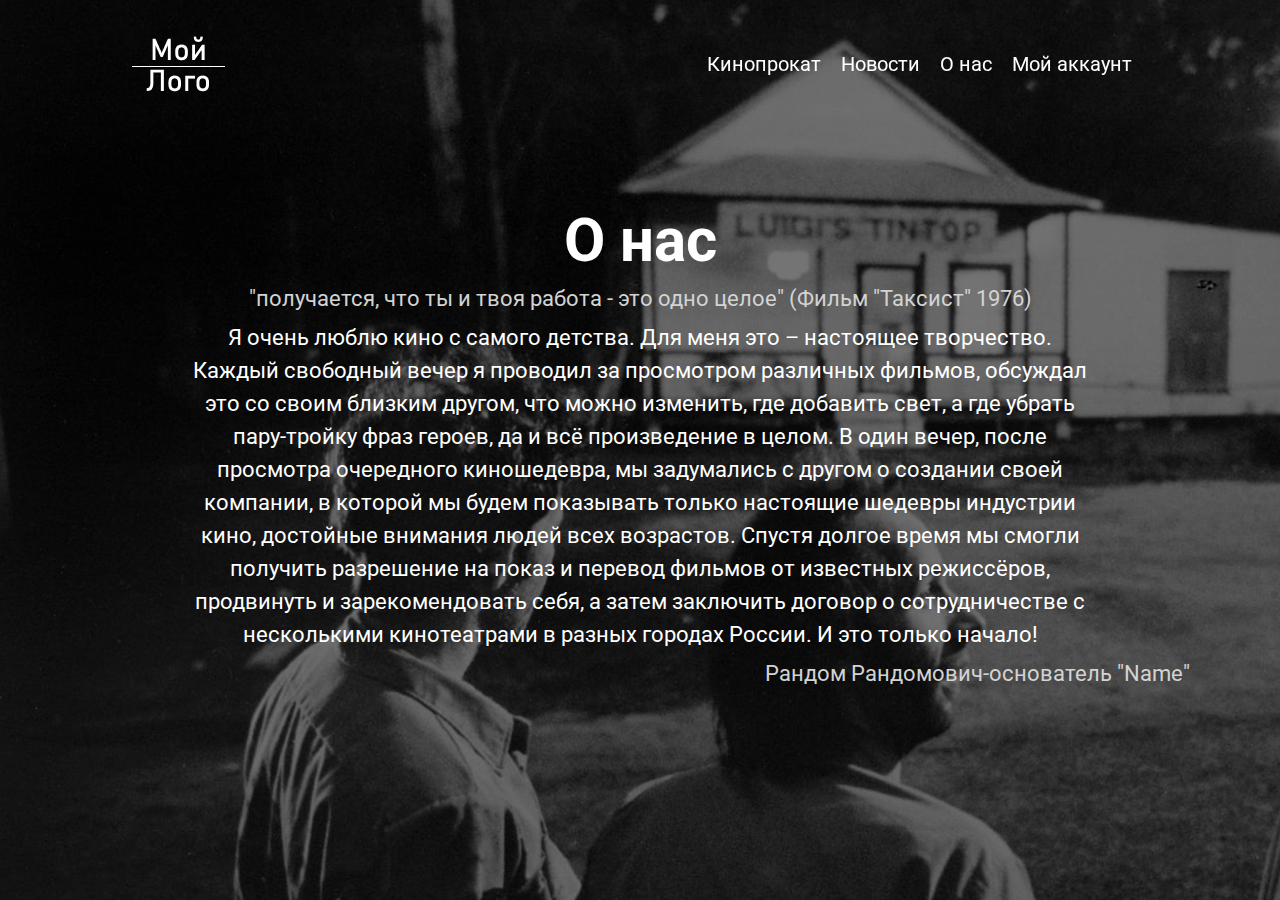
==== about.html @ c8e6ce89 "tag 1.0" ====
<!DOCTYPE html>
<html lang="ru">

<head>
    <meta charset="UTF-8">
    <meta http-equiv="X-UA-Compatible" content="IE=edge">
    <meta name="viewport" content="width=device-width, initial-scale=1.0">
    <link rel="stylesheet" href="/assets/css/main.css">
    <link rel="stylesheet" href="/assets/css/media.css">
    <title>О нас</title>
</head>

<body>
    <div class="wrapper">
        <header class="header header-transparent">
            <div class="header__wrapper">
                <a href="/index.html"><img src="/assets/img/logo.png" alt="Logo" class="header__logo"></a>
                <nav class="navigation">
                    <ul class="navigation__list">
                        <li class="navigation__item"><a href="distribution.html" class="navigation__links">Кинопрокат</a></li>
                        <li class="navigation__item"><a href="news.html" class="navigation__links">Новости</a></li>
                        <li class="navigation__item"><a href="about.html" class="navigation__links">О нас</a></li>
                        <li class="navigation__item"><a href="login.html" class="navigation__links">Мой аккаунт</a></li>
                    </ul>
                </nav>
            </div>
        </header>
        <main class="main">
            <div class="main__wrapper">
                <section class="about">
                    <div class="about__inner">
                        <h1>О нас</h1>
                        <p class="about-gray">"получается, что ты и твоя работа - это одно целое" (Фильм "Таксист" 1976)</p>
                        <p class="about__text">Я очень люблю кино с самого детства. Для меня это – настоящее
                            творчество. Каждый свободный вечер я проводил за просмотром различных
                            фильмов, обсуждал это со своим близким другом, что можно изменить, где
                            добавить свет, а где убрать пару-тройку фраз героев, да и всё произведение в
                            целом. В один вечер, после просмотра очередного киношедевра, мы
                            задумались с другом о создании своей компании, в которой мы будем
                            показывать только настоящие шедевры индустрии кино, достойные внимания
                            людей всех возрастов. Спустя долгое время мы смогли получить разрешение на
                            показ и перевод фильмов от известных режиссёров, продвинуть и
                            зарекомендовать себя, а затем заключить договор о сотрудничестве с
                            несколькими кинотеатрами в разных городах России. И это только начало!</p>
                        <p class="about-gray tar">Рандом Рандомович-основатель "Name"</p>
                    </div>
                </section>
            </div>
        </main>
    </div>
</body>

</html>
---- assets/css/main.css ----
@import url("https://fonts.googleapis.com/css2?family=Roboto:ital,wght@0,100;0,300;0,400;0,500;0,700;0,900;1,100;1,300;1,400;1,500;1,700;1,900&display=swap");

/* --------------GLOBAL--------------- */
.header-transparent {
    background: transparent;
}
.header-white {
    background: white;
    padding-bottom: 0;
}
.header-white .navigation__links {
    color: black;
}
.header-white .header__logo {
    filter: invert(1);
}
.header-gap {
    padding-top: 150px;
}
.page-title {
    font-family: "Roboto", sans-serif;
    color: black;
    font-size: 30px;
    margin-bottom: 10px;
}
::-webkit-scrollbar {
    width: 8px;
}
::-webkit-scrollbar-thumb {
    background: #e1e1e1;
    border-radius: 50px;
}
::-webkit-scrollbar-thumb:active {
    background: #000000;
}
::-webkit-scrollbar-track {
    background: #666666;
}

/* --------------GLOBAL--------------- */

/* --------------NORMALIZE--------------- */

* {
    margin: 0;
    padding: 0;
    box-sizing: border-box;
}

html {
    scroll-behavior: smooth;
}

a {
    text-decoration: none;
    transition: all 0.3s;
}

ul {
    list-style: none;
}

button,
input {
    border: none;
    outline: none;
    background-color: transparent;
    font-family: inherit;
    cursor: pointer;
}

img {
    object-fit: cover;
    display: block;
}

.container {
    width: 1200px;
    margin: 0 auto;
}

.container-max {
    max-width: 1200px;
}

/* --------------NORMALIZE--------------- */



/* --------------LOGIN & REGISTRATION--------------- */
.unlogin{
    font-family: 'Roboto', sans-serif;
    display: flex;
    align-items: flex-start;
    gap: 60px;
    justify-content: center;
}
.unlogin h1{
    font-size: 20px;
    text-align: center;
    color: #535353;
    margin-bottom: 10px;
}
.unlogin__main{
    display: flex;
    flex-direction: column;
    align-items: center;
}
.unlogin .star{
    height: 25px;
    position: relative;
}
.unlogin .starwrapper{
    position: relative;
    margin-bottom: 10px;
}
.unlogin .starwrapper.lines::before{
    content: "";
    position: absolute;
    transform: translateY(-50%);
    right: 50px;
    top: 50%;
    width: 100px;
    height: 2px;
    background: #707070;
}
.unlogin .starwrapper.lines::after{
    content: "";
    position: absolute;
    transform: translateY(-50%);
    left: 50px;
    top: 50%;
    width: 100px;
    height: 2px;
    background: #707070;
}
.unlogin__main>input{
    margin-bottom: 20px;
    text-align: center;
    font-size: 16px;
    font-family: 'Roboto', sans-serif;
    padding: 10px 20px;
    border-radius: 100px;
    border: 2px solid #707070;
    width: 100%;
}
.unlogin__checkboxes {
    display: flex;
    flex-direction: column;
    align-items: flex-start;
    gap: 15px;
    margin-bottom: 20px;
}
.unlogin__checkboxes label{
    display: flex;
    align-items: center;
    font-family: 'Roboto', sans-serif;
    font-size: 12px;
}
.unlogin__checkboxes a{
    color: #8F4A48;
}
.unlogin__checkboxes a:hover{
    color: red;
    text-decoration: underline;
}
.unlogin__checkboxes input{
    width: 25px;
    height: 25px;
    margin-right: 10px;
    border: 1px solid #707070;
}
.unlogin__main button{
    background: #EDEDED;
    color: black;
    border: 2px solid black;
    padding: 10px;
    text-align: center;
    width: 100%;
    border-radius: 5px;
    font-size: 16px;
    margin-bottom: 10px;
}
.form-link, .reset-password-link{
    font-size: 12px;
    color: black;
    text-align: center;
}
.reset-password-link{
    margin-top: -10px;
    margin-bottom: 20px;
}
.form-link a:hover, .reset-password-link a:hover{
    color: red;
    text-decoration: underline;
}
.separate-line{
    display: flex;
    flex-direction: column;
    align-items: center;
    gap: 20px;
}
.separate-line .line{
    height: 300px;
    width: 5px;
    background: #B9B9B9;
}
.unlogin__info{
    font-size: 16px;
    margin-bottom: 25px;
}
.unlogin__info div{
    display: flex;
    align-items: center;
    gap: 15px;
    margin-bottom: 20px;
}
.unlogin__info div p{
    max-width: 200px;
}
.unlogin__info-title{
    color: #535353;
    margin-bottom: 25px;
}
.reset-password p{
    font-size: 16px;
    color: #444444;
    margin-bottom: 15px;
    text-align: center;
    max-width: 350px;
}
/* --------------LOGIN & REGISTRATION--------------- */


/* --------------HEADER--------------- */

header {
    padding: 30px 140px;
    position: fixed;
    top: 0;
    width: 100%;
    max-width: 1640px;
    z-index: 100;
    left: calc(50% - 8px);
    transform: translateX(-50%);
}

.header__wrapper {
    display: flex;
    align-items: center;
    justify-content: space-between;
}

.navigation__list {
    display: flex;
    align-items: center;
    gap: 20px;
}
.navigation__links {
    font-family: "Roboto", sans-serif;
    color: white;
    font-size: 20px;
}

/* --------------HEADER--------------- */

/* --------------FILM LIST--------------- */

.screen-bg-1 {
    background: url("/assets/img/onNail.png");
}
.screen-bg-2 {
    background: url("/assets/img/cofeeAndSigarets.png");
}
.screen-bg-3 {
    background: url("/assets/img/flyAbove.png");
}
.screen-bg-4 {
    background: url("/assets/img/deadMan.png");
}

.film {
    height: 100vh;
    background-repeat: no-repeat;
    background-position: center;
    background-size: cover;
    scroll-snap-align: start;
    display: flex;
    align-items: center;
    justify-content: center;
}

.film__inner {
    font-family: "Roboto", sans-serif;
    color: white;
    max-width: 600px;
    display: flex;
    align-items: center;
    justify-content: center;
    flex-direction: column;
    gap: 10px;
}

.film__pretitle {
    font-size: 22px;
}

.film__title {
    text-transform: uppercase;
    font-size: 60px;
    line-height: 84px;
    text-align: center;
}

.film__subtitle {
    text-transform: uppercase;
    font-size: 22px;
    text-align: center;
    line-height: 30px;
}

.film__link {
    display: block;
    font-size: 22px;
    border: 2px solid white;
    color: white;
    padding: 10px 20px;
}

.film__link:hover {
    background: white;
    color: black;
}

.main__wrapper.snap-scroll {
    overflow-x: auto;
    height: 100vh;
    scroll-snap-type: y mandatory;
}

/* --------------FILM LIST--------------- */

/* --------------NEWS--------------- */

.news {
    display: flex;
    flex-direction: column;
    gap: 40px;
}


.news__article {
    display: flex;
    align-items: stretch;
    gap: 60px;
    justify-content: space-between;
}

.news .article__img_left {
    order: -1;
}
.news .article__img_right {
    order: 1;
}

.news .article__info {
    font-family: "Roboto", sans-serif;
    color: black;
    font-size: 24px;
}
.news .info {
    font-family: "Roboto", sans-serif;
    display: flex;
    flex-direction: column;
}
.news .info__date {
    margin-bottom: 30px;
}
.news .info__title {
    font-size: 34px;
    line-height: 48px;
    flex-grow: 1;
}
.news .info__link {
    display: flex;
    align-items: center;
    gap: 20px;
    color: inherit;
}

/* --------------NEWS--------------- */

/* --------------DISTRIBUTE--------------- */

.distribute {
    display: grid;
    grid-template-columns: 1fr 1fr 1fr;
    gap: 20px;
}
.distribute__article{
    position: relative;
}
.distribute__img{
    width: 100%;
    height: 400px;
}
.distribute__info{
    padding: 15px 5px;
    background: #EDEDED;
    font-size: 20px;
    font-family: 'Roboto', sans-serif;
    min-height: 100px;
}

.distribute .info__pretitle{
    color: #4C4C4C;
    margin-bottom: 15px;
}

.distribute .info__title{
    color: black;
    font-size: 1.25em;
}
.distribute__link{
    width: 100%;
    height: 100%;
    position: absolute;
    top: 0;
    left: 0;
}

/* --------------DISTRIBUTE--------------- */




/* --------------ABOUT--------------- */
.about{
    background: url("/assets/img/aboutUsBg.png");
    height: 100vh;
    overflow: hidden;
    font-size: 10px;
}
.about__inner{
    height: 100vh;
    color: white;
    display: flex;
    align-items: center;
    flex-direction: column;
    justify-content: center;
    font-family: 'Roboto', sans-serif;
    max-width: 1100px;
    padding: 0 100px;
    margin: 0 auto;
}
.about h1{
    font-size: 6em;
    margin-bottom: 10px;
    text-align: center;
}
.about-gray{
    font-size: 2.2em;
    margin-bottom: 10px;
    color: #D3D3D3 !important;
    text-align: center;
}
.about__text{
    font-size: 2.2em;
    line-height: 150%;
    text-align: center;
    margin-bottom: 10px;
}
.about .tar{
    align-self: flex-end;
    position: relative;
    right: -100px;
}
/* --------------ABOUT--------------- */


/* --------------FILM--------------- */
.header-static{
    position: absolute !important;
}
.film-details{
    font-family: 'Roboto', sans-serif;
    font-size: 20px;
}
.film-details-container{
    width: 1500px;
    margin: 0 50px 0 auto;
    padding-left: 15px;
    padding-right: 15px;
}
.film-details__header{
    background: url("/assets/img/deadMan-header.png");
    height: 450px;
}
.film-details__header-inner{
    display: flex;
    justify-content: flex-start;
    align-items: flex-end;
    padding-bottom: 20px;
    height: 450px;
}
.film-details__header-text{
    text-transform: uppercase;
    color: white;
    font-size: 1.5em;
    line-height: 130%;
    max-width: 800px;

}
.film-details__main-inner{
    display: flex;
    align-items: flex-start;
    justify-content: center;
    flex-direction: column;
    gap: 30px;
    padding: 30px 0;
    width: 950px;
    color: black;
}
.film-details__main-wrapper{
    display: flex;
    align-items: flex-start;
    justify-content: space-between;
}
.fly-wrapper{
    position: sticky;
    top: 170px;
    order: 2;
    width: 400px !important;
}
.film-details__fly-img{
    position: relative;
    top: -150px;
    height: 400px;
}
.film-details .title{
    font-size: 2em;
}
.film-details .date{
    font-size: 1.25em;
}
.film-details .gap{
    padding-left: 60px;
}
.film-details .paragraph{
    color: #424242;
    font-size: 1.25em;
    line-height: 150%;
}
.film-details img{
    width: 100%;
}
.buy-ticket{
    background: #FFD052;
    padding: 20px 50px;
    position: relative;
    top: -150px;
}
.buy-tiket__text{
    margin-bottom: 10px;
}
.buy-ticket-paragraph{
    font-size: 0.8em;
    line-height: 1em;
    margin-bottom: 5px;
    color: black;
}
.buy-ticket__bottom p{
    font-size: 1.25em;
    color: black;
    margin-bottom: 10px;
}
.buy-ticket__links{
    display: flex;
    align-items: center;
    justify-content: space-between;
    gap: 15px;
}
.trailer-link{
    color: black;
    font-size: 1.25em;
    text-decoration: underline;
    margin-top: 20px;
    display: block;
}
/* --------------FILM--------------- */



/* --------------FOOTER--------------- */
.footer {
    color: #bdbdbd;
    font-family: "Roboto", sans-serif;
    background: black;
    margin-top: 50px;
}
.footer__top,
.footer__bottom {
    display: flex;
    align-items: flex-start;
    justify-content: space-between;
}
.footer__bottom {
    padding: 30px 0;
}
.footer__top {
    font-size: 20px;
    margin-bottom: 60px;
    flex-wrap: wrap;
}
.form__inner {
    display: flex;
    align-items: stretch;
    justify-content: center;
}
.form__inner {
    color: inherit;
    font-size: 14px;
}
.form__inner input {
    border: 2px solid #bdbdbd;
    color: inherit;
    padding: 10px 15px;
    border-right: none;
}
.form__inner button {
    padding: 15px;
    color: black;
    background: white;
    border: 2px solid transparent;
}
.form__inner button:hover {
    color: white;
    background: transparent;
    border: 2px solid white;
}
.footer__wrapper {
    padding: 60px 140px 0px 140px;
    max-width: 1640px;
    margin: 0 auto;
}
.form__title {
    font-size: inherit;
    margin-bottom: 10px;
}
.footer__navigation-list {
    display: flex;
    flex-direction: column;
    gap: 15px;
}
.footer__navigation-links {
    color: inherit;
    font-size: inherit;
}
.footer__navigation-links:hover {
    color: white;
}
.footer__navigation-list_right {
    text-align: right;
}
.footer__navigation {
    order: 1;
}

.footer__form {
    order: 2;
}
.footer__navigation_right {
    order: 3;
}
/* --------------FOOTER--------------- */
---- assets/css/media.css ----
@media screen and (max-width: 1511px){
    .film-details-container{
        width: 1200px;
        margin: 0 30px 0 auto;
    }
    .film-details{
        font-size: 16px;
    }
    .fly-wrapper{
        width: 300px !important;
    }
}
@media screen and (max-width: 1201px){
    .film-details-container{
        width: 800px;
        margin: 0 auto;
    }
    .film-details__main-inner{
        width: 100%;
    }
    .fly-wrapper{
        display: block;
        width: 100% !important;
    }
    .buy-ticket-paragraph{
        font-size: 1em;
    }
    .buy-ticket__links{
        justify-content: flex-start;
    }
    .buy-ticket{
        position:static;
    }
    .film-details__main-wrapper{
        flex-direction: column;
    }
    .film-details__fly-img{
        display: none;
    }
    .distribute{
        grid-template-columns: 1fr 1fr;
    }
    .news__article{
        gap: 10px;
    }
    .container-max{
        max-width: 800px;
    }
    .article__img{
        width: 40%;
    }
    .info__date{
        margin-bottom: 10px;
    }
    .info__title{
        font-size: 26px;
        line-height: 30px;
    }
    .article__info{
        font-size: 16px;
    }
    .info__link img{
        width: 80px;
    }
}
@media screen and (max-width: 1025px) {
    .about{
        font-size: 8px;
    }
    .unlogin{
        flex-direction: column;
        align-items: center;
        gap: 30px;
    }
    .unlogin__info-title{
        text-align: center;
    }
    .separate-line{
        flex-direction: row;
    }
    .separate-line .line {
        height: 5px;
        width: 300px;
    }
    .footer__navigation{
        width: 40%;
    }
    .footer__top{
        justify-content: center;
    }
    .footer__form{
        margin-top: 30px;
        order: 3;
    }
    header{
        padding: 10px 0px;
    }
    .header__wrapper{
        flex-direction: column;
        justify-content: center;
        gap: 10px;
    }
    .navigation__links{
        font-size: 18px;
    }
    .film__pretitle {
        font-size: 20px;
    }
    .film__title {
        font-size: 50px;
        line-height: 60px;
    }
    .film__subtitle {
        font-size: 20px;
        line-height: 25px;
    }
    .film__link {
        font-size: 20px;
    }
    .film__inner{
        max-width: 500px;
        padding-top: 100px;
    }
}
@media screen and (max-width: 850px) {
    .film-details-container{
        width: 600px;
    }
    .distribute{
        grid-template-columns: 1fr;
    }
    .distribute__img{
        height: auto;
    }
    .distribute__article{
        border: 1px solid #EDEDED;
    }
    .news{
        flex-direction: row;
        flex-wrap: wrap;
        gap: 0;
        justify-content: space-between;
    }
    .news__article{
        flex-direction: column;
        max-width: 45%;
        margin-bottom: 30px;
    }
    .article__img_right{
        order: 0;
    }
    .article__img, .article__info{
        width: 100%;
    }
    .info__title{
        margin-bottom: 15px;
        font-size: 24px;
        line-height: 28px;
    }
    .container-max{
        max-width: 600px;
    }
}
@media screen and (max-width: 770px) {
    .about{
        font-size: 6px;
    }
    .footer__top{
        font-size: 16px;
    }
    .footer__bottom{
        flex-direction: column;
        align-items: center;
        gap: 10px;
    }
    .navigation__links{
        font-size: 16px;
    }
    .film__pretitle {
        font-size: 18px;
    }
    .film__title {
        font-size: 40px;
        line-height: 40px;
    }
    .film__subtitle {
        font-size: 18px;
        line-height: 22px;
    }
    .film__link {
        font-size: 16px;
    }
    .film__inner{
        max-width: 400px;
    }
}
@media screen and (max-width: 620px) {
    .film-details{
        font-size: 14px;
    }
    .film-details-container{
        width: 400px;
    }
    .about__inner{
        padding: 0 30px;
    }
    .about .tar{
        right: 0;
    }
    .distribute__info{
        font-size: 16px;
    }
    .footer__wrapper{
        padding: 50px 30px;
    }
    .news {
        flex-direction: column;
        gap: 10px;
        align-items: center;
    }
    .container-max {
        max-width: 400px;
    }
    .info__title {
        margin-bottom: 15px;
        font-size: 18px;
        line-height: 20px;
    }
    .info__link img {
        width: 40px;
    }
    .page-title {
        font-size: 20px;
        margin-bottom: 20px;
        text-align: center;
    }
}
@media screen and (max-width: 426px) {
    .container-max{
        max-width: 320px;
    }
    .header__logo{
        width: 50px;
    }
    .header__wrapper{
        gap: 5px;
    }
    .navigation__links{
        font-size: 12px;
    }
    .film__pretitle {
        font-size: 14px;
    }
    .film__title {
        font-size: 20px;
        line-height: 20px;
    }
    .film__subtitle {
        font-size: 14px;
        line-height: 16px;
    }
    .film__link {
        font-size: 14px;
    }
    .film__inner{
        max-width: 300px;
    }
}
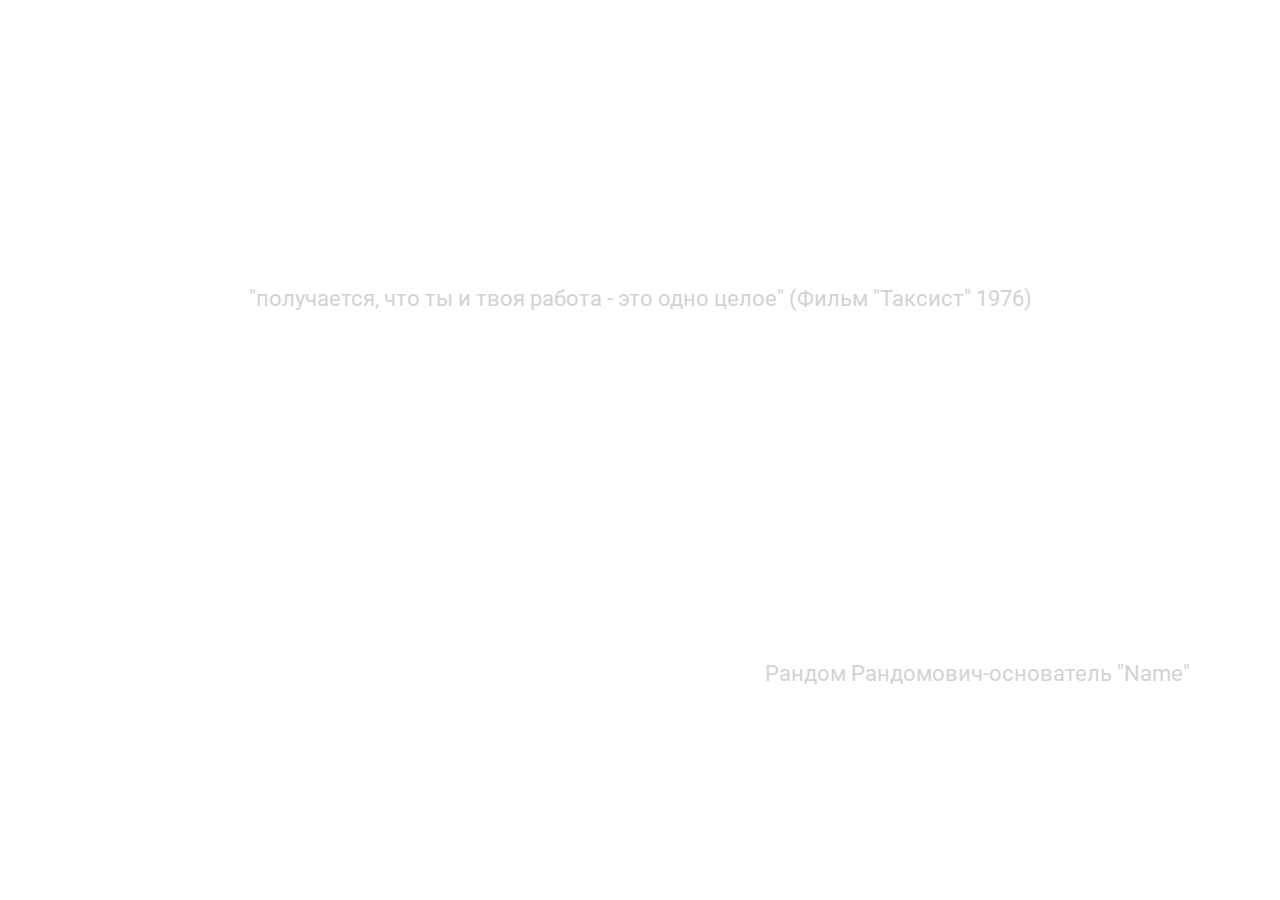
==== commit defdea17: "fix path" ====
--- a/about.html
+++ b/about.html
@@ -5,8 +5,8 @@
     <meta charset="UTF-8">
     <meta http-equiv="X-UA-Compatible" content="IE=edge">
     <meta name="viewport" content="width=device-width, initial-scale=1.0">
-    <link rel="stylesheet" href="/assets/css/main.css">
-    <link rel="stylesheet" href="/assets/css/media.css">
+    <link rel="stylesheet" href="assets/css/main.css">
+    <link rel="stylesheet" href="assets/css/media.css">
     <title>О нас</title>
 </head>
 
@@ -14,7 +14,7 @@
     <div class="wrapper">
         <header class="header header-transparent">
             <div class="header__wrapper">
-                <a href="/index.html"><img src="/assets/img/logo.png" alt="Logo" class="header__logo"></a>
+                <a href="/index.html"><img src="assets/img/logo.png" alt="Logo" class="header__logo"></a>
                 <nav class="navigation">
                     <ul class="navigation__list">
                         <li class="navigation__item"><a href="distribution.html" class="navigation__links">Кинопрокат</a></li>
--- a/assets/css/main.css
+++ b/assets/css/main.css
@@ -267,16 +267,16 @@
 /* --------------FILM LIST--------------- */
 
 .screen-bg-1 {
-    background: url("/assets/img/onNail.png");
+    background: url("assets/img/onNail.png");
 }
 .screen-bg-2 {
-    background: url("/assets/img/cofeeAndSigarets.png");
+    background: url("assets/img/cofeeAndSigarets.png");
 }
 .screen-bg-3 {
-    background: url("/assets/img/flyAbove.png");
+    background: url("assets/img/flyAbove.png");
 }
 .screen-bg-4 {
-    background: url("/assets/img/deadMan.png");
+    background: url("assets/img/deadMan.png");
 }
 
 .film {
@@ -436,7 +436,7 @@
 
 /* --------------ABOUT--------------- */
 .about{
-    background: url("/assets/img/aboutUsBg.png");
+    background: url("assets/img/aboutUsBg.png");
     height: 100vh;
     overflow: hidden;
     font-size: 10px;
@@ -493,7 +493,7 @@
     padding-right: 15px;
 }
 .film-details__header{
-    background: url("/assets/img/deadMan-header.png");
+    background: url("assets/img/deadMan-header.png");
     height: 450px;
 }
 .film-details__header-inner{
